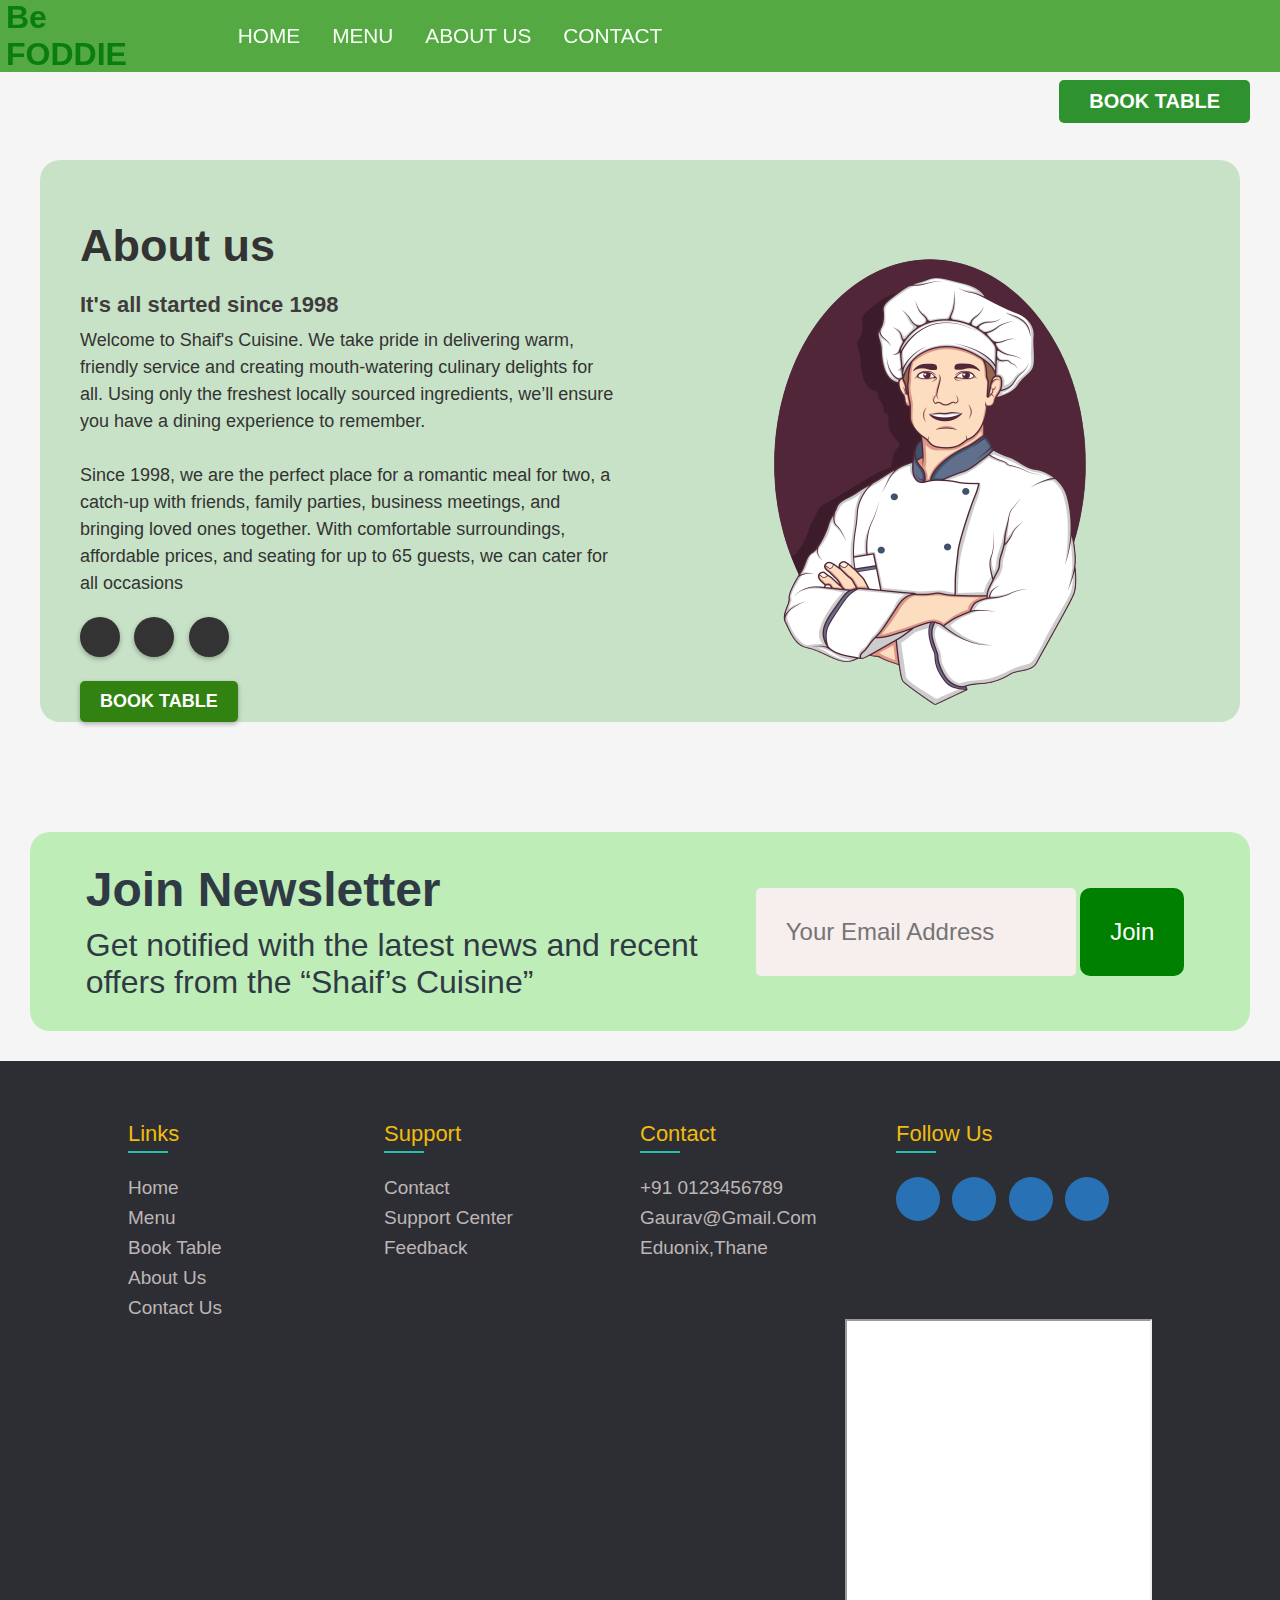
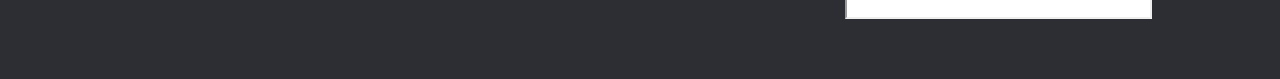
==== about.html @ 4334165a "uploaded project" ====
<!DOCTYPE html>
<html lang="en">
<head>
    <meta charset="UTF-8">
    <meta name="viewport" content="width=device-width, initial-scale=1.0">
    <link rel="shortcut icon" href="./images/favicon.ico" type="image/x-icon">
    <title>Document</title>
    <link rel="stylesheet" href="about.css">
    <link rel="stylesheet" href="https://cdnjs.cloudflare.com/ajax/libs/font-awesome/6.4.0/css/all.min.css"
        integrity="sha512-iecdLmaskl7CVkqkXNQ/ZH/XLlvWZOJyj7Yy7tcenmpD1ypASozpmT/E0iPtmFIB46ZmdtAc9eNBvH0H/ZpiBw=="
        crossorigin="anonymous" referrerpolicy="no-referrer" />
</head>
<body>
    <header>

        <!-- ////////////////////------NAVBAR ----//////////////////////////////////// -->
        <div class="bgimg">

        </div>
        <div class="navbar">
            <h1>
                <div class="logo"><a herf="index.html">Be FODDIE </a></div>
            </h1>
            <ul class="links">
                <li><a href="index.html">HOME</a></li>
                <li><a href="menue.html">MENU</a></li>
                <li><a href="about.html">ABOUT US</a></li>
                <li><a href="contact.html">CONTACT </a></li>

            </ul>
            <a href="userprofile.html" id="user"><i class="fa-solid fa-circle-user"></i></a>

            <!-- <a href="#" class="action_btn"><i class="fa-solid fa-circle-user"></i></a> -->
            <div class="toggle_btn">
                <i class="fa-solid fa-bars"></i>
            </div>
        </div>


        <div class="dropdown_menu">
            <li><a href="index.html">HOME</a></li>
            <li><a href="menue.html">MENU</a></li>
            <li><a href="about.html">ABOUT US</a></li>
            <li><a href="contact.html">CONTACT </a></li>
            <div class="nav_btn">
                <button id="book_table_btn"><b><a href="login.html" style="color: white;"> BOOK TABLE</a></b></button>
            </div>
        </div>
    </header>

    <div class="bookingBt">
        <button id="book_table_btn2"><b><a href="login.html"> BOOK TABLE</a></b></button>
    </div>

    <!-- ====================================================== -->

    <!-- ============================ABOUT US SEC================================ -->


<div class="about-us">
    <div class="container">
        <div class="row">
            <div class="flex">
                <h2>About us</h2>
                <h3>It's all started since 1998

                </h3>
                <p>Welcome to Shaif's Cuisine. We take pride in delivering warm, friendly service and creating mouth-watering culinary delights for all. Using only the freshest locally sourced ingredients, we’ll ensure you have a dining experience to remember.<br><br>
                    Since 1998, we are the perfect place for a romantic meal for two, a catch-up with friends, family parties, business meetings, and bringing loved ones together. With comfortable surroundings, affordable prices, and seating for up to 65 guests, we can cater for all occasions</p>
                <div class="social-links">
                    <a href=""><i class="fab fa-facebook-f"></i></a>
                    <a href=""><i class="fab fa-twitter"></i></a>
                    <a href=""><i class="fab fa-instagram"></i></a>
                </div>
                <a href="" class="btn">BOOK TABLE</a>
            </div>
            <div class="flex">
                <img src="images/OQ5CLB0-removebg-preview.png">
            </div>
        </div>
    </div>
</div>

    
    <!-- ============XXX===================ABOUT US SEC==============XXX============== -->
   <!-- Newsletter Section -->
   <section id="newsletter">
    <div class="container_news">
        <div class="newsletter__wrapper">
            <div class="newsletter__info">
                <h3 class="newsletter__title">Join Newsletter</h3>
                <p class="newsletter__text">
                    Get notified with the latest news and recent offers from the “Shaif’s Cuisine”
                </p>
            </div>
            <div class="newsletter__form">
                <form action="">
                    <label for="email">
                        <input type="email" placeholder="Your Email Address">
                    </label>
                    <button type="submit">Join</button>
                </form>
            </div>
        </div>
    </div>
</section>
<!-- End Newsletter Section -->
 <!-- ================================ FOOTER ===================================== -->
 <footer>

    <div class="footer-col">
        <h4>Links</h4>
        <ul>
            <li><a href="index.html">Home</a></li>
            <li><a href="menue.html">Menu</a></li>
            <li><a href="booktable.html">Book Table</a></li>
            <li><a href="about.html">About Us</a></li>
            <li><a href="contact.html">Contact Us</a></li>
        </ul>
    </div>
    <div class="footer-col">
        <h4>Support</h4>
        <ul>
            <li><a href="contact.html">Contact</a></li>
            <li><a href="contact.html">Support Center</a></li>
            <li><a href="contact.html">Feedback</a></li>
        </ul>
    </div>
    <div class="footer-col">
        <h4>Contact</h4>
        <ul>
            <li><a href="#">+91 0123456789</a></li>
            <li><a href="#">gaurav@gmail.com</a></li>
            <li><a href="#">Eduonix,Thane</a></li>

        </ul>
    </div>
    <div class="footer-col">
        <h4>follow us</h4>
        <div class="f-links">
            <a href=""><i class="fab fa-facebook-f"></i></a>

            <a href=""><i class="fa-brands fa-linkedin"></i></i></a>
            <a href=""><i class="fab fa-twitter"></i></a>
            <a href=""><i class="fab fa-instagram"></i></a>
        </div>
    </div>
    <div class="mapBox">
        <iframe
            src="https://www.google.com/maps/embed?pb=!1m18!1m12!1m3!1d120562.30067206293!2d73.0014603!3d19.213891949999997!2m3!1f0!2f0!3f0!3m2!1i1024!2i768!4f13.1!3m3!1m2!1s0x3be7b8fcfe76fd59%3A0xcf367d85f7c50283!2sThane%2C%20Maharashtra!5e0!3m2!1sen!2sin!4v1687954748726!5m2!1sen!2sin"
            allowfullscreen="" loading="lazy" referrerpolicy="no-referrer-when-downgrade"></iframe>

    </div>

</footer>
<!-- ===========xxx================= FOOTER =====================xxx============== -->


</body>
<script>

    const toggleBtn = document.querySelector('.toggle_btn')
    const toggleBtnIcon = document.querySelector('.toggle_btn i')
    const dropDownmenu = document.querySelector('.dropdown_menu')

    toggleBtn.onclick = function () {
        dropDownmenu.classList.toggle('open')
        const isOpen = dropDownmenu.classList.contains('open')
        toggleBtnIcon.classList = isOpen
            ? 'fa-solid fa-xmark'
            : 'fa-solid fa-bars'
    }
</script>
</body>

</html>
---- about.css ----
* {
    margin: 0;
    padding: 0;
    box-sizing: border-box;
    font-family: sans-serif
}

body {
    height: 100vh;
    background-color: #f5f5f5;
    background-image: url("robo3.jpg");
    background-repeat: no-repeat;
    background-size: cover;
    background-position: center;

}

.navbar ul li {
    list-style: none;

}

.logo img{
    height: 19rem;
}
.navbar ul li a {
    text-decoration: none;
    color: rgb(247, 255, 247);
    font-size: 1.3rem;

}

.navbar ul li a:hover {
    color: rgb(14, 76, 37);
}

/*HEADER--------------------------------------------------*/
header {
    position: relative;
    padding: 0 2rem;
    background: rgb(84, 169, 67);
    position: fixed;
    z-index: 9000;
    width: 100%;
    display: block;
    padding: 6px ;

}

.navbar {
    /*-------------------------------------------------------*/
    width: 100%;
    height: 60px;
    max-width: 2200px;
    margin: 0 auto;
    display: flex;
    align-items: center;
    justify-content: space-between;

}

.logo {
    color: rgb(10, 125, 17);
    width: 120px;
    cursor: pointer;
    /* text-shadow: 1px 1px #010210; */

}

.navbar .links {
    display: flex;
    gap: 2rem;
}

.navbar .toggle_btn {
    color: #131313;
    font-size: 1.5rem;
    cursor: pointer;
    display: none;
    text-shadow: 1px 1px #010210;

}

/*  */

/* DROPDOWN MENU */
.dropdown_menu {
    display: none;
    position: absolute;
    right: 2rem;
    top: 60px;
    height: 0;
    width: 300px;
    background: rgba(188, 228, 187, 0.43);
    backdrop-filter: blur(60px);
    border-radius: 10px;
    overflow: hidden;
    transition: height 0.2s cubic-bezier(0.175, 0.885, 0.32, 1.275);
}

.dropdown_menu a {
    text-decoration: none;
    color: #106512;
}

.dropdown_menu.open a:hover {
    color: rgb(227, 226, 222);
}

.dropdown_menu.open {
    height: 290px;
}

.dropdown_menu li {

    padding: 0.7rem;
    display: flex;
    align-items: center;
    justify-content: center;
}

.dropdown_menu.open .action_btn {
    width: 100%;
    display: flex;
    justify-content: center;

}

.nav_btn {
    display: flex;
    justify-content: center;
}

#book_table_btn {
    border: none;
    border-radius: 10px;
    background: green;
    color: #edf4ee;
    padding: 25px 40px;
    display: block;
    position: fixed;
    z-index: 9000;
    /* display: none; */
}


.navbar #user {
    color: #0b0101;
    font-size: 1.8rem;
    cursor: pointer;
    padding-left: 100px;
    text-shadow: 1px 1px #010210;
}


/* RESPONSIVE DESIGN */
@media (max-width: 992px) {

    .navbar .links,
    .navbar .action_btn {
        display: none;
    }

    .navbar .toggle_btn {
        display: block;
    }

    .dropdown_menu {
        display: block;
    }

}

/* @media(min-width:412px){
    .navbar #user{
        display: block;
        margin-left: 00px;

    }
} */
@media(min-width:820px) {
    .navbar #user {
        display: block;

        margin-left: 400px;

    }
}

@media (max-width: 576px) {
    .dropdown_menu {
        left: 2rem;
        width: unset;
    }
}

/* ==================================================== */


.bookingBt {
    padding-top: 80px;
    display: flex;
    flex-direction: row-reverse;
    margin-right: 30px;
}

#book_table_btn2 {
    font-size: 20px;
    border: none;
    border-radius: 5px;
    background: rgb(46, 146, 46);
    color: #edf4ee;
    padding: 10px 30px;
    display: none;
    position: fixed;
    z-index: 9000;
}
#book_table_btn2 a {
    text-decoration: none;
    color: white;
}


@media (min-width: 1024px) {
    #book_table_btn2 {
        display: block;
    }
}
/* ============================================================= */
/* ==================================================================== */
.about-us{
    padding: 80px 0px;
}
.container{
    /* height: 100vh; */
    background-color: #c8e2c7;
    border-radius: 20px;
    max-width: 1200px;
    margin: 0 auto;
    padding: 0 20px;
}
.row{
    display: flex;
    /* flex-wrap: wrap; */


}
.flex{
    flex: 0 0 50%;
    max-width: 50%;
    padding: 0 20px;
   
   
}
.about-us h2{
    font-size: 45px;
    margin-bottom: 20px;
    color: #333;
    margin-top: 60px;

}
.about-us h3{
    font-size: 22px;
    color: #3e3c3c;
    /* text-shadow: 1px 1px #0d0d0d; */
    margin-bottom: 9px;
    margin-top: 10px;

}
.about-us p{
    font-size: 18px;
    line-height: 1.5;
    color: #333;
    margin-bottom: 20px;
}
.about-us img{
    display: block;
    max-width: 100%;
    height: auto;
    margin: 0 auto;
    border-radius: 7px;
    /* box-shadow: 0 9px 6px rgb(0,0,0,0.3); */
    margin-top: 60px;
}
.social-links{
    margin-bottom: 20px;
}
.social-links a{
    display: inline-block;
    width: 40px;
    height: 40px;
    line-height: 40px;
    text-align: center;
    border-radius: 50%;
    margin-right: 10px;
    color: #eef3f3;
    background-color: #333;
    box-shadow: 0 2px 5px rgb(0,0,0,0.3);
    transition: all 0.4s ease;
}
.social-links a:hover{
    transform: translateY(-3px);
}
.btn{
    text-decoration: none;
    color:#fff;
  display: inline-block;
  padding:10px 20px;
  font-size: 18px;
  font-weight: bold;
    text-transform: uppercase;
  border-radius: 5px;
  background-color: #318211;
  box-shadow: 0 2px 5px rgba(0,0,0,0.3);
    transition: all 0.4s ease;
}
.btn:hover{
    transform: translateY(-3px);
}
@media screen and (max-width: 768px){
    .row{
        flex-direction: column;
        
  }
    .flex{
        max-width: 100%;
        
  }
    .about-us h2{
        font-size: 31px;
  }
    .about-us p{
        font-size: 16px;
  }
    .social-links a{
        width:30px;
        height: 30px;
        Line-height: 30px;
        font-size: 14px;
        margin-right: 5px
  }
  .btn{
    font-size: 16px;
    padding: 8px 16px;
    margin-bottom: 30px;
  }
}

 /* Newsletter Section */
  
	
 .container_news{
    /* background-color: green; */
    padding: 30px;
  }
  .newsletter__wrapper{
    background: #beedb7;
    border-radius: 20px;
    padding: 30px;
    display: flex;
    justify-content: center;
    align-items: center;
    gap: 20px;
  }
  .newsletter__info{
/* background: red; */
color: #303a44;
width: 40rem;
display: flex;
flex-direction: column;
gap: 10px;
}

.newsletter__title{
    font-size: 3rem;
}
.newsletter__text{
    font-size: 2rem;
}



.newsletter__form{
    /* background: wheat; */
    display: flex;
    flex-direction: row;
    align-items: center;
    justify-content: center;
    padding: 10px;
}

.newsletter__form input[type="email"]{
background: rgb(247, 238, 238);
border-radius: 5px;
border: none;
padding: 30px;
width: 20rem;
font-size: 1.5rem;
}
.newsletter__form button[type="submit"]{
padding: 30px;
/* width: 10rem; */
border: none;
border-radius: 10px;
justify-content: center;
font-size: 1.5rem;
background: green;
color: white;
}
@media(max-width:540px){
    .newsletter__wrapper{
        flex-direction: column;
    }
    .newsletter__info{
        width: fit-content;
    }
    .newsletter__form{
flex-direction: row;
    }
    .newsletter__form input[type="email"]{
        background: rgb(247, 238, 238);
        border-radius: 5px;
        border: none;
        padding: 20px;
        width: 10rem;
        font-size:  1rem;
        }
        .newsletter__form button[type="submit"]{
            padding: 20px;
            /* width: 10rem; */
            border: none;
            border-radius: 10px;
            justify-content: center;
            font-size: 1rem;
            background: green;
            color: white;
            }

}
@media(max-width:912px){
    .newsletter__wrapper{
        flex-direction: column;
        
    }
    .newsletter__info{
        width: fit-content;
    }
}
@media(max-width:412px){
 
}


/* End Newsletter Section */

/* =====================================FOOTER================================= */

.footerr {
    display: flex;
    flex-direction: column;
    height: 100vh;
    background-color: #bbbbbb;
}

footer {
    /* margin-top: 50%; */
    display: flex;
    width: 100%;
    flex-wrap: wrap;
    margin-top: auto;
    background-color: #2d2e33;
    padding: 60px 10%;
}

footer ul {

    list-style: none;
    word-spacing: 10%;
}

.footer-col {
    width: 25%;
    /* height: 100%; */
    flex-direction: column;
}

.footer-col h4 {
    position: relative;
    margin-bottom: 30px;
    font-weight: 400;
    font-size: 22px;
    color: #f1bc0d;
    text-transform: capitalize;
}

.footer-col h4::before {
    content: '';
    position: absolute;
    left: 0;
    bottom: -6px;
    background-color: #27c0ac;
    height: 2px;
    width: 40px;
}

.footer-col ul li:not(:last-child) {
    margin-bottom: 8px;
}

.footer-col ul li a {
    display: block;
    font-size: 19px;
    text-transform: capitalize;
    color: #bdb6b6;
    text-decoration: none;
    transition: 0.4s;
}

.footer-col ul li a:hover {
    color: white;
    padding-left: 2px;
}

.footer-col .f-links a {
    display: inline-block;
    height: 44px;
    width: 44px;
    color: white;
    background-color: rgba(40, 130, 214, 0.8);
    margin: 0 8px 8px 0;
    text-align: center;
    line-height: 44px;
    border-radius: 44px;
    border-radius: 50%;
    transition: 0.4s;
}

.footer-col .f-links a:hover {
    color: #4d4f55;
    background-color: white;
}

@media(max-width:740px) {
    .footer-col {
        width: 50%;
        margin-bottom: 30px;
        text-align: center;
    }

    .footer-col h4::before {
        all: unset;
    }
}

@media(max-width: 555px) {
    .footer-col {
        width: 100%;
    }
}

.mapBox {
    position: relative;
    margin-left: 70%;
    margin-bottom: 0;
    height: 300px;
    width: 600px;
    background: #fff;
    display: flex;
}

.mapBox iframe {
    width: 100%;
    height: 100%;
}

@media(max-width:740px) {
    .mapBox {
        margin-left: 60%;
        height: 200px;
        width: 400px;

    }
}

@media(max-width: 555px) {
    .mapBox {
        margin-left: 0%;
        height: 200px;
        width: 400px;
    }
}
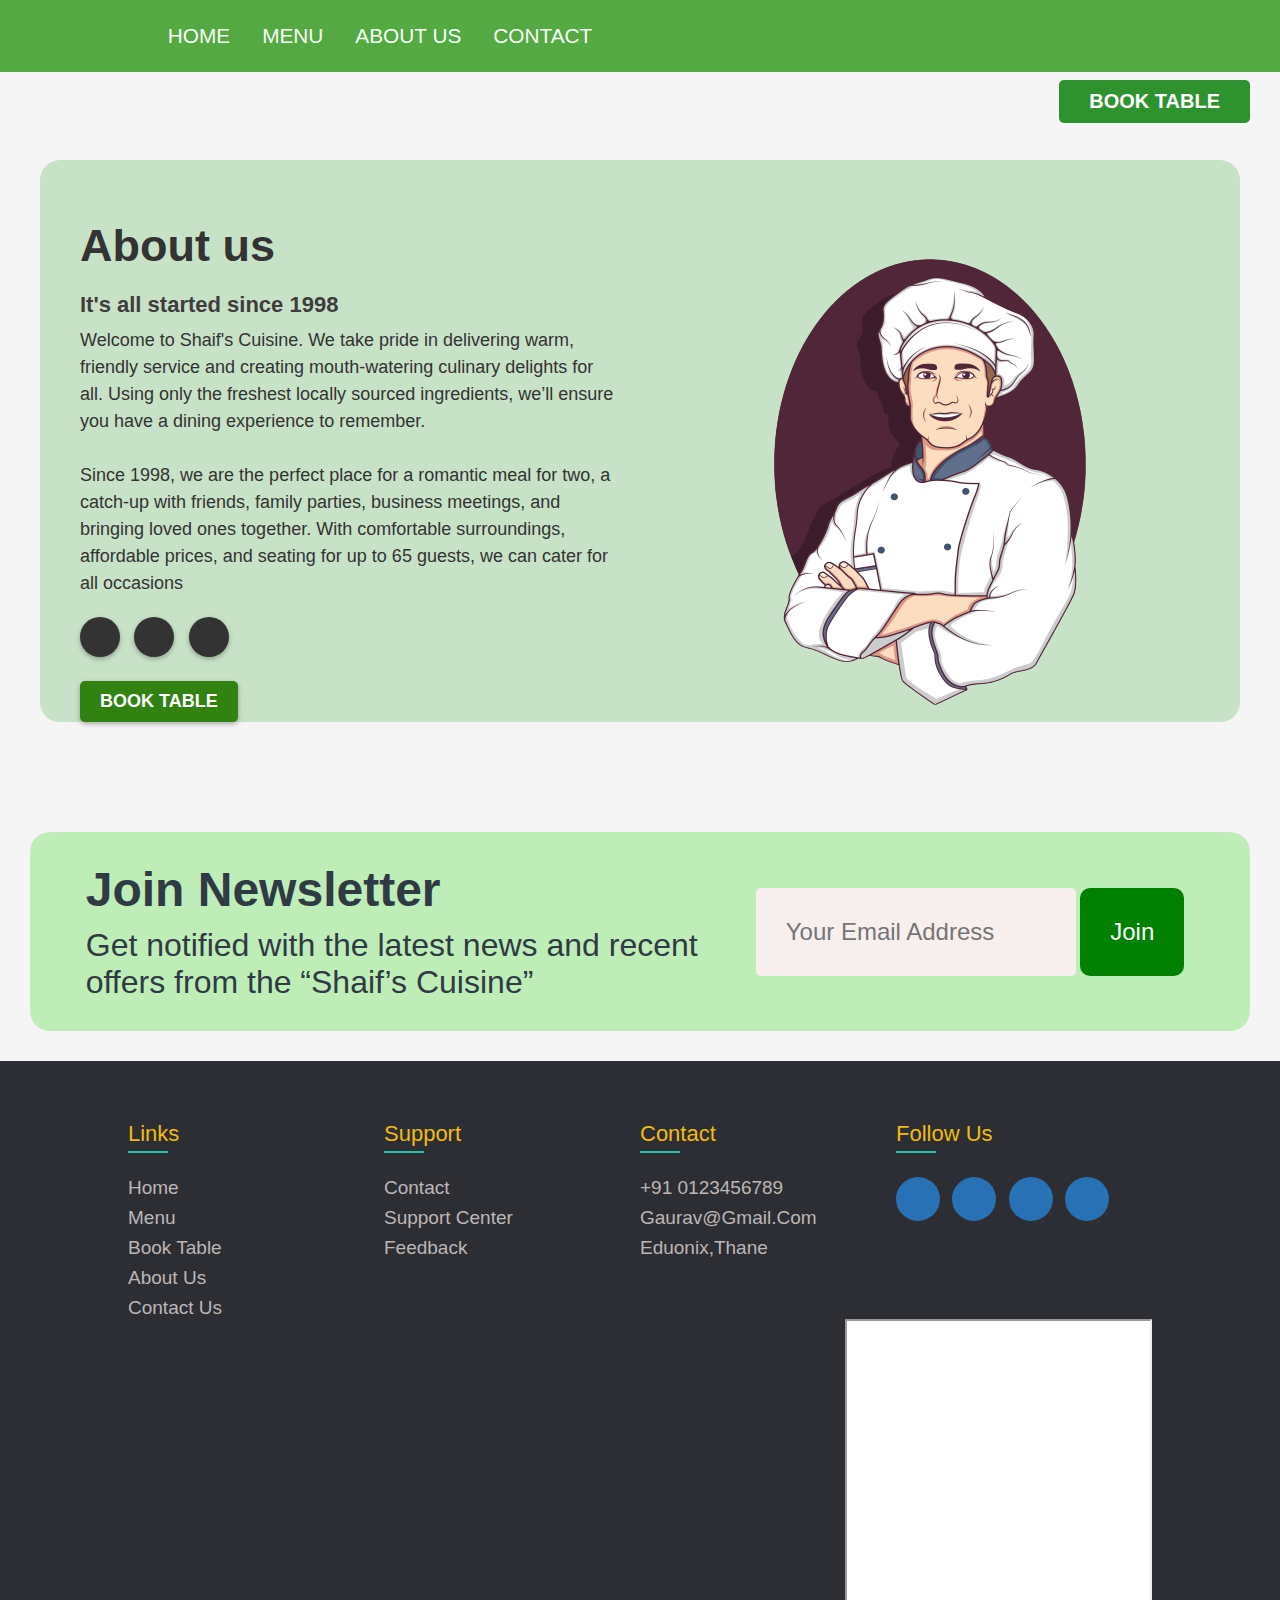
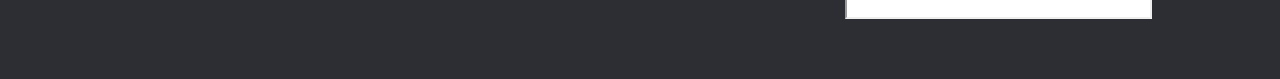
==== commit e6ed3c79: "restro" ====
--- a/about.html
+++ b/about.html
@@ -19,8 +19,8 @@
         </div>
         <div class="navbar">
             <h1>
-                <div class="logo"><a herf="index.html">Be FODDIE </a></div>
-            </h1>
+                <!-- <div class="logo"><a herf="index.html"><img src="images/Be_FoDDIE-removebg-preview.png" alt=""> </a></div> -->
+                        </h1>
             <ul class="links">
                 <li><a href="index.html">HOME</a></li>
                 <li><a href="menue.html">MENU</a></li>
--- a/about.css
+++ b/about.css
@@ -44,6 +44,7 @@
     width: 100%;
     display: block;
     padding: 6px ;
+    
 
 }
 
@@ -56,6 +57,7 @@
     display: flex;
     align-items: center;
     justify-content: space-between;
+    padding-right: 20px;
 
 }
 
